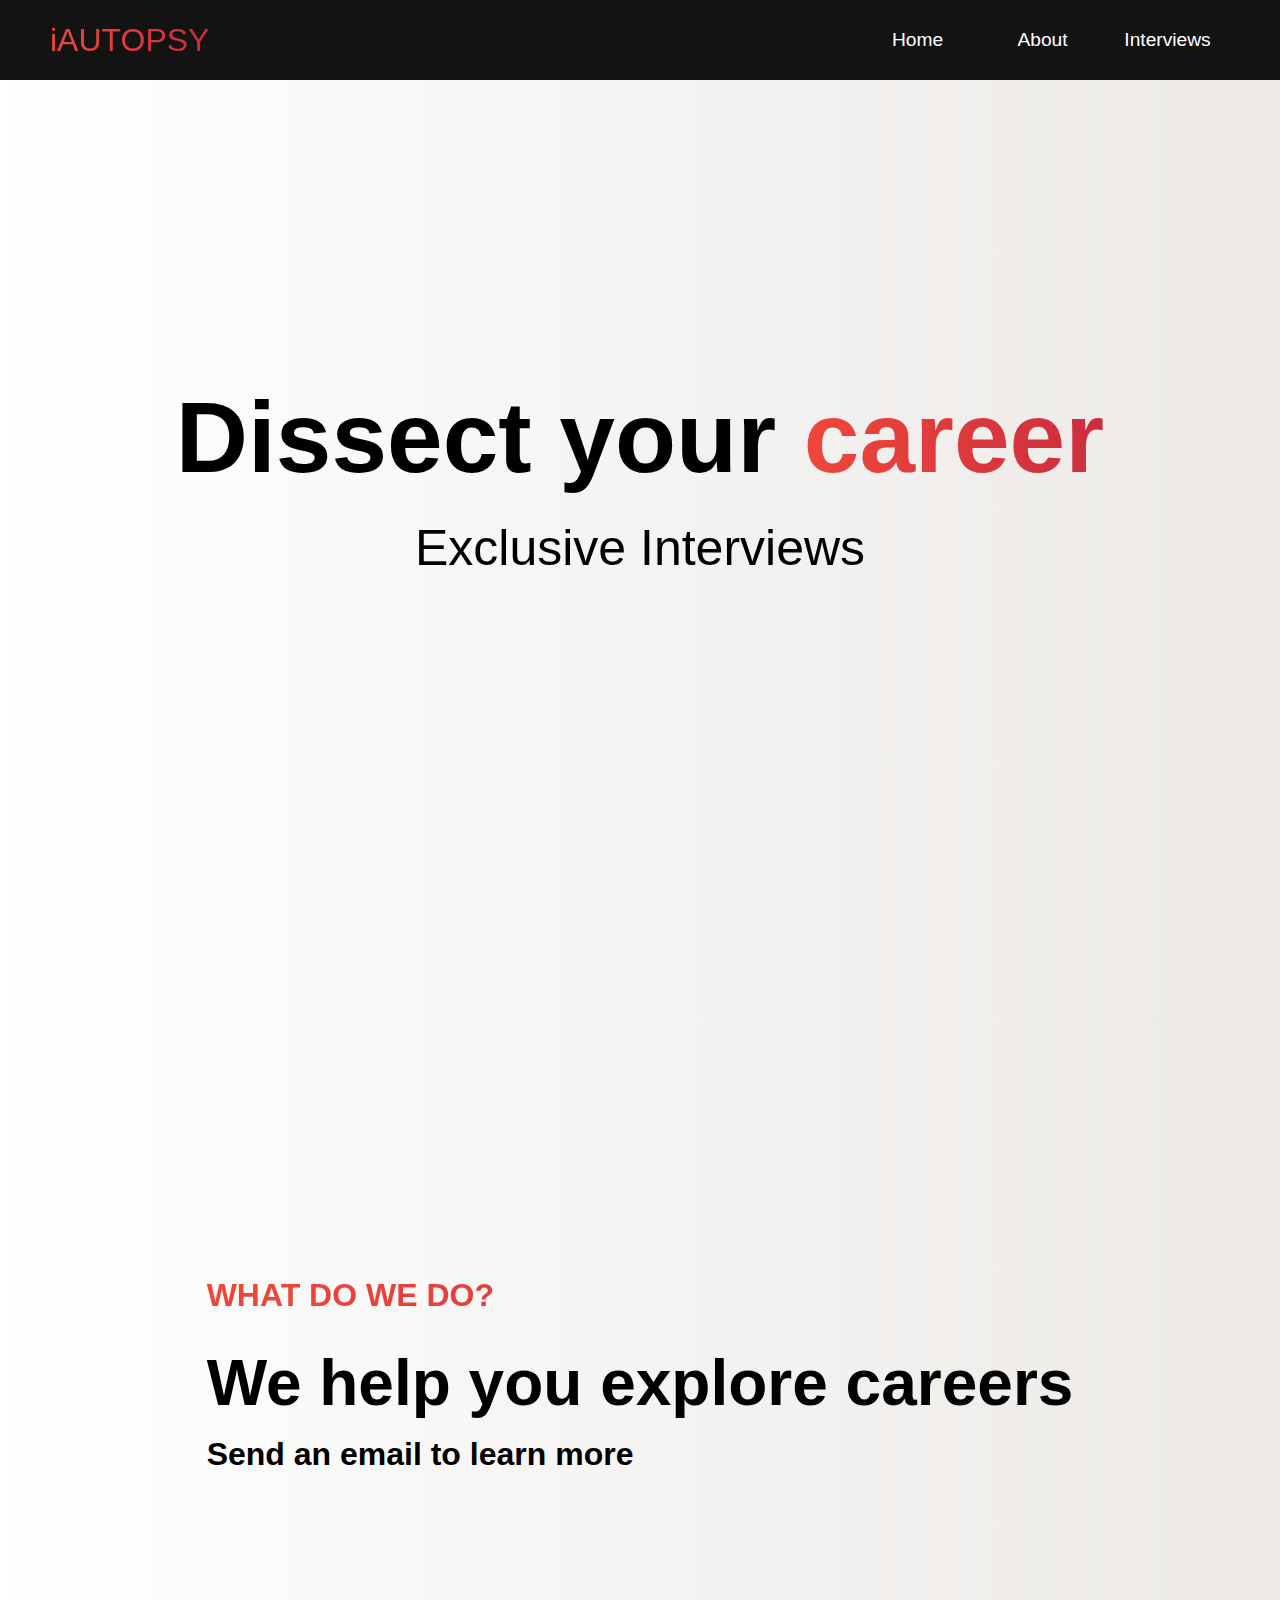
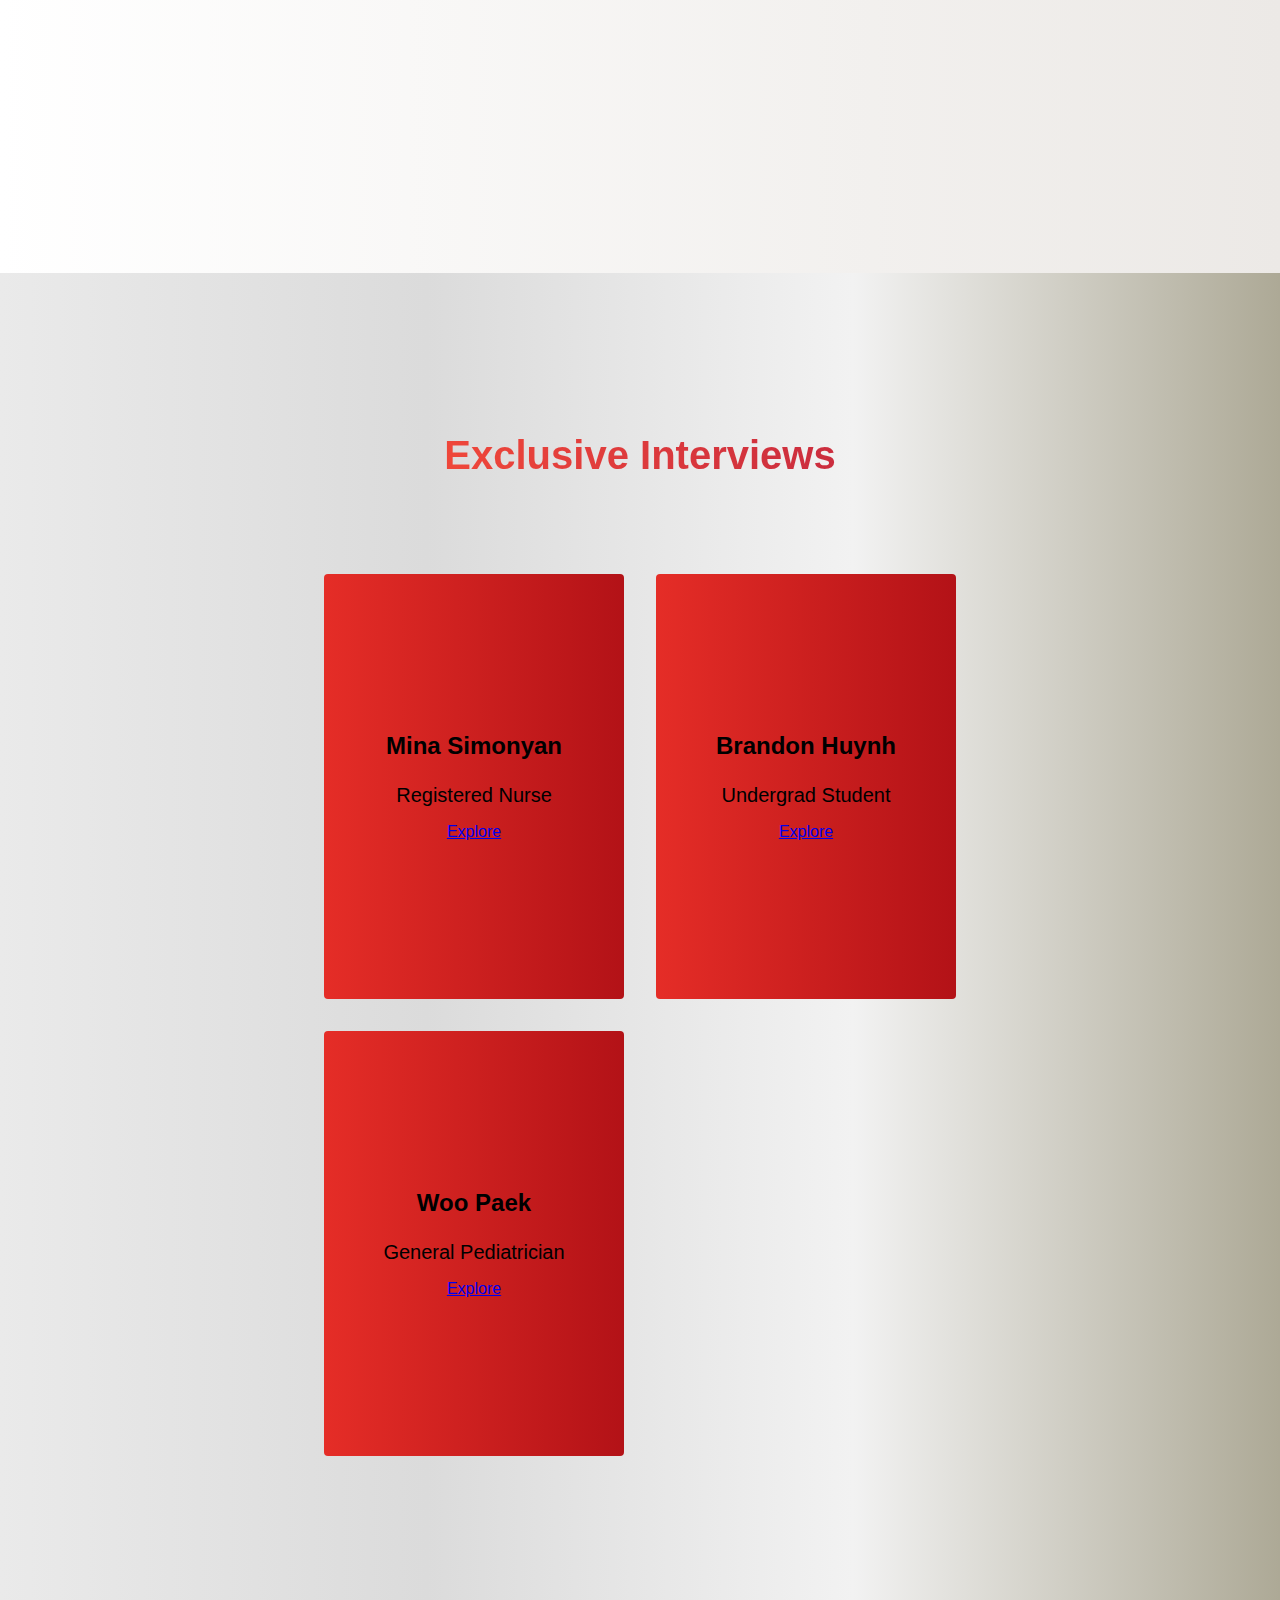
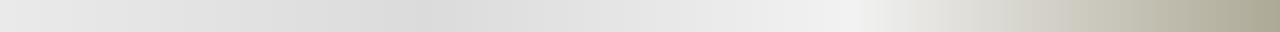
==== index.html @ 0025405b "Add files via upload" ====
<!DOCTYPE html>
<html lang="en">
<head>
    <meta charset="UTF-8">
    <meta name="viewport" content="width=device-width, initial-scale=1.0">
    <title>My Website</title>
    <link rel="stylesheet" href="styles.css">
</head>
<body>
    <!-- Navbar Section -->
     <nav class="navbar">
    <div class="navbar__container">
        <a href="%home" id="navbar__logo">iAUTOPSY</a>
        <div class="navbar__toggle" id="mobile-menu">
            <span class="bar"></span>
            <span class="bar"></span>
            <span class="bar"></span>
        </div>
        <ul class="navbar__menu">
            <li class="navbar__item">
                <a href="#home" class="navbar__links" id="home-page">Home</a>
            </li>
            <li class="navbar__item">
                <a href="#about" class="navbar__links" id="about-page">About</a>
            </li>
            <li class="navbar__item">
                <a href="#interviews" class="navbar__links" id="interviews-page">Interviews</a>
            </li>
        </ul>
    </div>
     </nav>

     <!--Hero Section-->
     <div class="hero" id="home">
        <div class="hero__container">
            <h1 class="hero__heading">Dissect your <span>career</span></h1>
            <p class="hero__description">Exclusive Interviews</p>
        </div>
     </div>

     <!--About Section-->
     <div class="main" id="about">
        <div class="main__container">
            <div class="main__content">
                <h1>What do we do?</h1>
                <h2>We help you explore careers</h2>
                <p>Send an email to learn more</p>
            </div>
        </div>
     </div>

     <!--Interviews Section-->
     <div class="services" id="interviews">
        <h1>Exclusive Interviews</h1>
        <div class="services__wrapper">
            <div class="services__card">
                <h2>Mina Simonyan</h2>
                <p>Registered Nurse</p>
                <a href="contact-1.html" class="services__btn">Explore</a>
            </div>
            <div class="services__card">
                <h2>Brandon Huynh</h2>
                <p>Undergrad Student</p>
                <a href="contact-2.html" class="services__btn">Explore</a>
            </div>
            <div class="services__card">
                <h2>Woo Paek</h2>
                <p>General Pediatrician</p>
                <a href="contact-3.html" class="services__btn">Explore</a>
            </div>
        </div>
     </div>
     <script src="app.js"></script>
     </div>
</body>
</html>
---- styles.css ----
* {
    box-sizing: border-box;
    margin: 0;
    padding: 0;
    font-family: 'Kumbh Sans', sans-serif;
    scroll-behavior: smooth;
}

.navbar {
    background: #131313;
    height: 80px;
    display: flex;
    justify-content: center;
    align-items: center;
    font-size: 1.2rem;
    position: sticky;
    top: 0;
    z-index: 999;
}

.navbar__container {
    display: flex;
    justify-content: space-between;
    height: 80px;
    z-index: 1;
    width: 100%;
    max-width: 1300px;
    margin: 0 auto;
    padding: 0 50px;
}

#navbar__logo {
    background: #cb2d3e;  /* fallback for old browsers */
background: -webkit-linear-gradient(to right, #ef473a, #cb2d3e);  /* Chrome 10-25, Safari 5.1-6 */
background: linear-gradient(to right, #ef473a, #cb2d3e); /* W3C, IE 10+/ Edge, Firefox 16+, Chrome 26+, Opera 12+, Safari 7+ */
    -webkit-background-clip: text;
    -moz-background-clip: text;
    -webkit-text-fill-color: transparent;
    -moz-text-fill-color: transparent;
    display: flex;
    align-items: center;
    cursor: pointer;
    text-decoration: none;
    font-size: 2rem;
}

.navbar__menu {
    display: flex;
    align-items: center;
    list-style: none;
}

.navbar__item {
    height: 80px;
}

.navbar__links {
    color: #fff; 
    display: flex;
    align-items: center;
    justify-content: center;
    width: 125px;
    text-decoration: none;
    height: 100%;
    transition: all 0.3s ease;
}

.navbar__links:hover {
    color: #ef473a; 
    transition: all 0.3s ease;
}

@media screen and (max-width: 960px) {
    .navbar__container {
        display: flex; 
        justify-content: space-between;
        height: 80px;
        z-index: 1;
        width: 100%; 
        max-width: 1300px; 
        padding: 0;
    }

    .navbar__menu {
        display: grid;
        grid-template-columns: auto;
        margin: 0;
        width: 100%; 
        position:absolute;
        top: -1000px;
        opacity: 1;
        transition: all 0.5s ease;
        z-index: -1;
    }

    .navbar__menu.active {
        background: #131313;
        top: 100%;
        opacity: 1;
        transition: all 0.5s ease;
        z-index: 99;
        height: 60vh;
        font-size: 1.6rem;
    }

    #navbar__logo {
        padding-left: 25px;
    }

    .navbar__toggle .bar {
        width: 25px;
        height: 3px;
        margin: 5px auto;
        transition: 0.3s ease-in-out;
        background: #fff; 
    }

    .navbar__item {
        width: 100%;
    }

    .navbar__links {
        text-align: center;
        padding: 2rem;
        width: 100%;
        display: table;
    }

    #mobile-menu {
        position: absolute;
        top: 20%;
        right: 5%;
        transform: translate(5%, 20%);
    }

    .navbar__toggle .bar {
        display: block;
        cursor: pointer;
    }

    #mobile-menu.is-active .bar:nth-child(2) {
        opacity: 0;
    }

    #mobile-menu.is-active .bar:nth-child(1) {
        transform: translateY(8px) rotate(45deg);
    }

    #mobile-menu.is-active .bar:nth-child(3) {
        transform: translateY(-8px) rotate(-45deg);
    }
}

/* Hero Section */
.hero {
    background: #ECE9E6;  /* fallback for old browsers */
background: -webkit-linear-gradient(to right, #FFFFFF, #ECE9E6);  /* Chrome 10-25, Safari 5.1-6 */
background: linear-gradient(to right, #FFFFFF, #ECE9E6); /* W3C, IE 10+/ Edge, Firefox 16+, Chrome 26+, Opera 12+, Safari 7+ */
    padding: 270px 0;
}

.hero__container {
    display: flex;
    flex-direction: column;
    justify-content: center;
    align-items: center;
    max-width: 1200px;
    margin: 0 auto;
    height: 90%;
    text-align: center;
    padding: 30px;
}

.hero__heading {
    font-size: 100px;
    margin-bottom: 24px;
    color: #000000;
}

.hero__heading span {
    background: #cb2d3e;  /* fallback for old browsers */
background: -webkit-linear-gradient(to right, #ef473a, #cb2d3e);  /* Chrome 10-25, Safari 5.1-6 */
background: linear-gradient(to right, #ef473a, #cb2d3e); /* W3C, IE 10+/ Edge, Firefox 16+, Chrome 26+, Opera 12+, Safari 7+ */
background-size: 100%;
-webkit-background-clip: text;
-moz-background-clip: text;
-webkit-text-fill-color: transparent; 
-moz-text-fill-color: transparent; 
}

.hero__description {
    font-size: 50px;
    background: #000000;  /* fallback for old browsers */
    background: -webkit-linear-gradient(to right, #000000, #000000);  /* Chrome 10-25, Safari 5.1-6 */
    background: linear-gradient(to right, #000000, #000000); /* W3C, IE 10+/ Edge, Firefox 16+, Chrome 26+, Opera 12+, Safari 7+ */     
background-size: 100%;
-webkit-background-clip: text;
-moz-background-clip: text;
-webkit-text-fill-color: transparent; 
-moz-text-fill-color: transparent; 
}

.highlight {
    border-bottom: 4px solid rgb(132, 0, 255);
}

@media screen and (max-width: 768px) {
    .hero__heading {
        font-size: 60px;
    }

    .hero__description {
        font-size: 40px;
    }
}

/* About Section */
.main {
    background: #ECE9E6;  /* fallback for old browsers */
background: -webkit-linear-gradient(to right, #FFFFFF, #ECE9E6);  /* Chrome 10-25, Safari 5.1-6 */
background: linear-gradient(to right, #FFFFFF, #ECE9E6); /* W3C, IE 10+/ Edge, Firefox 16+, Chrome 26+, Opera 12+, Safari 7+ */
    padding: 25rem 0;
}

.main__container {
    display: flex;
    grid-template-columns: 1fr 1fr;
    align-items: center;
    justify-content: center;
    margin: 0 auto;
    height: 90%;
    z-index: 1;
    width: 100%;
    max-width: 1300px;
    padding: 0 50px;
}

.main__content h1 {
    font-size: 2rem;
    background: #cb2d3e;  /* fallback for old browsers */
background: -webkit-linear-gradient(to right, #ef473a, #cb2d3e);  /* Chrome 10-25, Safari 5.1-6 */
background: linear-gradient(to right, #ef473a, #cb2d3e); /* W3C, IE 10+/ Edge, Firefox 16+, Chrome 26+, Opera 12+, Safari 7+ */
    -webkit-background-clip: text;
    -moz-background-clip: text;
    -webkit-text-fill-color: transparent;
    -moz-text-fill-color: transparent;
    text-transform: uppercase;
    margin-bottom: 32px;
}

.main__content h2 {
    font-size: 4rem;
    background: #000000;  /* fallback for old browsers */
    background: -webkit-linear-gradient(to right, #000000, #000000);  /* Chrome 10-25, Safari 5.1-6 */
    background: linear-gradient(to right, #000000, #000000); /* W3C, IE 10+/ Edge, Firefox 16+, Chrome 26+, Opera 12+, Safari 7+ */     
background-size: 100%;
-webkit-background-clip: text;
-moz-background-clip: text;
-webkit-text-fill-color: transparent; 
-moz-text-fill-color: transparent; 
}

.main__content p {
    margin-top: 1rem;
    font-size: 2rem;
    font-weight: 700;
}

.main__btn {
    font-size: 1.8rem;
    background: #ECE9E6;  /* fallback for old browsers */
background: -webkit-linear-gradient(to right, #FFFFFF, #ECE9E6);  /* Chrome 10-25, Safari 5.1-6 */
background: linear-gradient(to right, #FFFFFF, #ECE9E6); /* W3C, IE 10+/ Edge, Firefox 16+, Chrome 26+, Opera 12+, Safari 7+ */
padding: 20px 60px;
border: none;
border-radius: 4px;
color: #000000; 
margin-top: 2rem;
cursor: pointer;
position: relative;
transition: all 0.35s;
outline: none;
}

.main__btn a {
    position: relative;
    z-index: 2;
    color: #000000;
    text-decoration: none;
}

.main__btn:after {
position: absolute;
content: '';
top: 0;
left: 0;
width: 0;
height: 100%;
background: #fff;
transition: all 0.35s;
border-radius: 4px;
}

.main__btn:hover {
    color: #fff;
}

.main__btn:hover:after {
    width: 100%;
}

.main__img--container {
    text-align: center;
}

/* Mobile Responsive */
@media screen and (max-width: 1100px) {
    .main__container {
        display: grid;
        grid-template-columns: 1fr;
        align-items: center;
        justify-content: center;
        width: 100%;
        margin: 0 auto;
        height: 90%;
    }

    .main__content {
        text-align: center;
        margin-bottom: 4rem;
    }

    .main__content h1 {
        font-size: 2.5rem;
        margin-top: 2rem;
    }

    .main__content h2 {
        font-size: 3rem;
    }

    .main__content p {
        margin-top: 1rem;
        font-size: 1.5rem;
    }
}

@media screen and (max-width: 480px) {
    .main__content h1 {
        font-size: 2rem;
        margin-top: 3rem;
    }

    .main__content h2 {
        font-size: 2rem;
    }

    .main__content p {
        margin-top: 2rem;
    }

    .main__btn {
        padding: 12px 36px;
        margin: 2.5rem 0;
    }
}

/* Services Section */
.services {
    background: #ADA996;  /* fallback for old browsers */
background: -webkit-linear-gradient(to right, #EAEAEA, #DBDBDB, #F2F2F2, #ADA996);  /* Chrome 10-25, Safari 5.1-6 */
background: linear-gradient(to right, #EAEAEA, #DBDBDB, #F2F2F2, #ADA996); /* W3C, IE 10+/ Edge, Firefox 16+, Chrome 26+, Opera 12+, Safari 7+ */
    display: flex;
    flex-direction: column;
    justify-content: center;
    align-items: center;
    height: 100%; 
    padding: 10rem 0;
}

.services h1 {
    background: #cb2d3e;  /* fallback for old browsers */
background: -webkit-linear-gradient(to right, #ef473a, #cb2d3e);  /* Chrome 10-25, Safari 5.1-6 */
background: linear-gradient(to right, #ef473a, #cb2d3e); /* W3C, IE 10+/ Edge, Firefox 16+, Chrome 26+, Opera 12+, Safari 7+ */
    -webkit-background-clip: text;
    -moz-background-clip: text;
    -webkit-text-fill-color: transparent;
    -moz-text-fill-color: transparent;
    margin-bottom: 5rem;
    font-size: 2.5rem;
}

.services__wrapper {
    display:grid;
    grid-template-columns: 14fr 14fr 14fr 1fr;
    grid-template-rows: 1fr;
}

.services__card {
    margin: 1rem;
    height: 425px;
    width: 300px;
    border-radius: 4px;
    display: flex;
    flex-direction: column;
    justify-content: center;
    color: #000000;
    background-image: linear-gradient(to right, #e52d27 0%, #b31217 100%);
    transition: 0.3s ease-in;
}

.services__card h2 {
    text-align: center;
}

.services__card p {
    text-align: center;
    margin-top: 24px;
    font-size: 20px;
}

.services__btn {
    display: flex;
    justify-content: center;
    margin-top: 16px;
}

.services__card button {
    color: #000000;
    padding: 14px 24px;
    border: none;
    outline: none;
    border-radius: 4px;
    background: #fff;
    font-size: 1rem;
}

.services__card button:hover {
    cursor: pointer;
}

.services__card:hover {
    transform: scale(1.075);
    transition: 0.3s ease-in;
    cursor: pointer;
}

@media screen and (max-width: 1300px) {
    .services__wrapper {
        grid-template-columns: 1fr 1fr;
    }
}

@media screen and (max-width: 768px) {
    .sercices__wrapper {
        grid-template-columns: 1fr;
    }
}
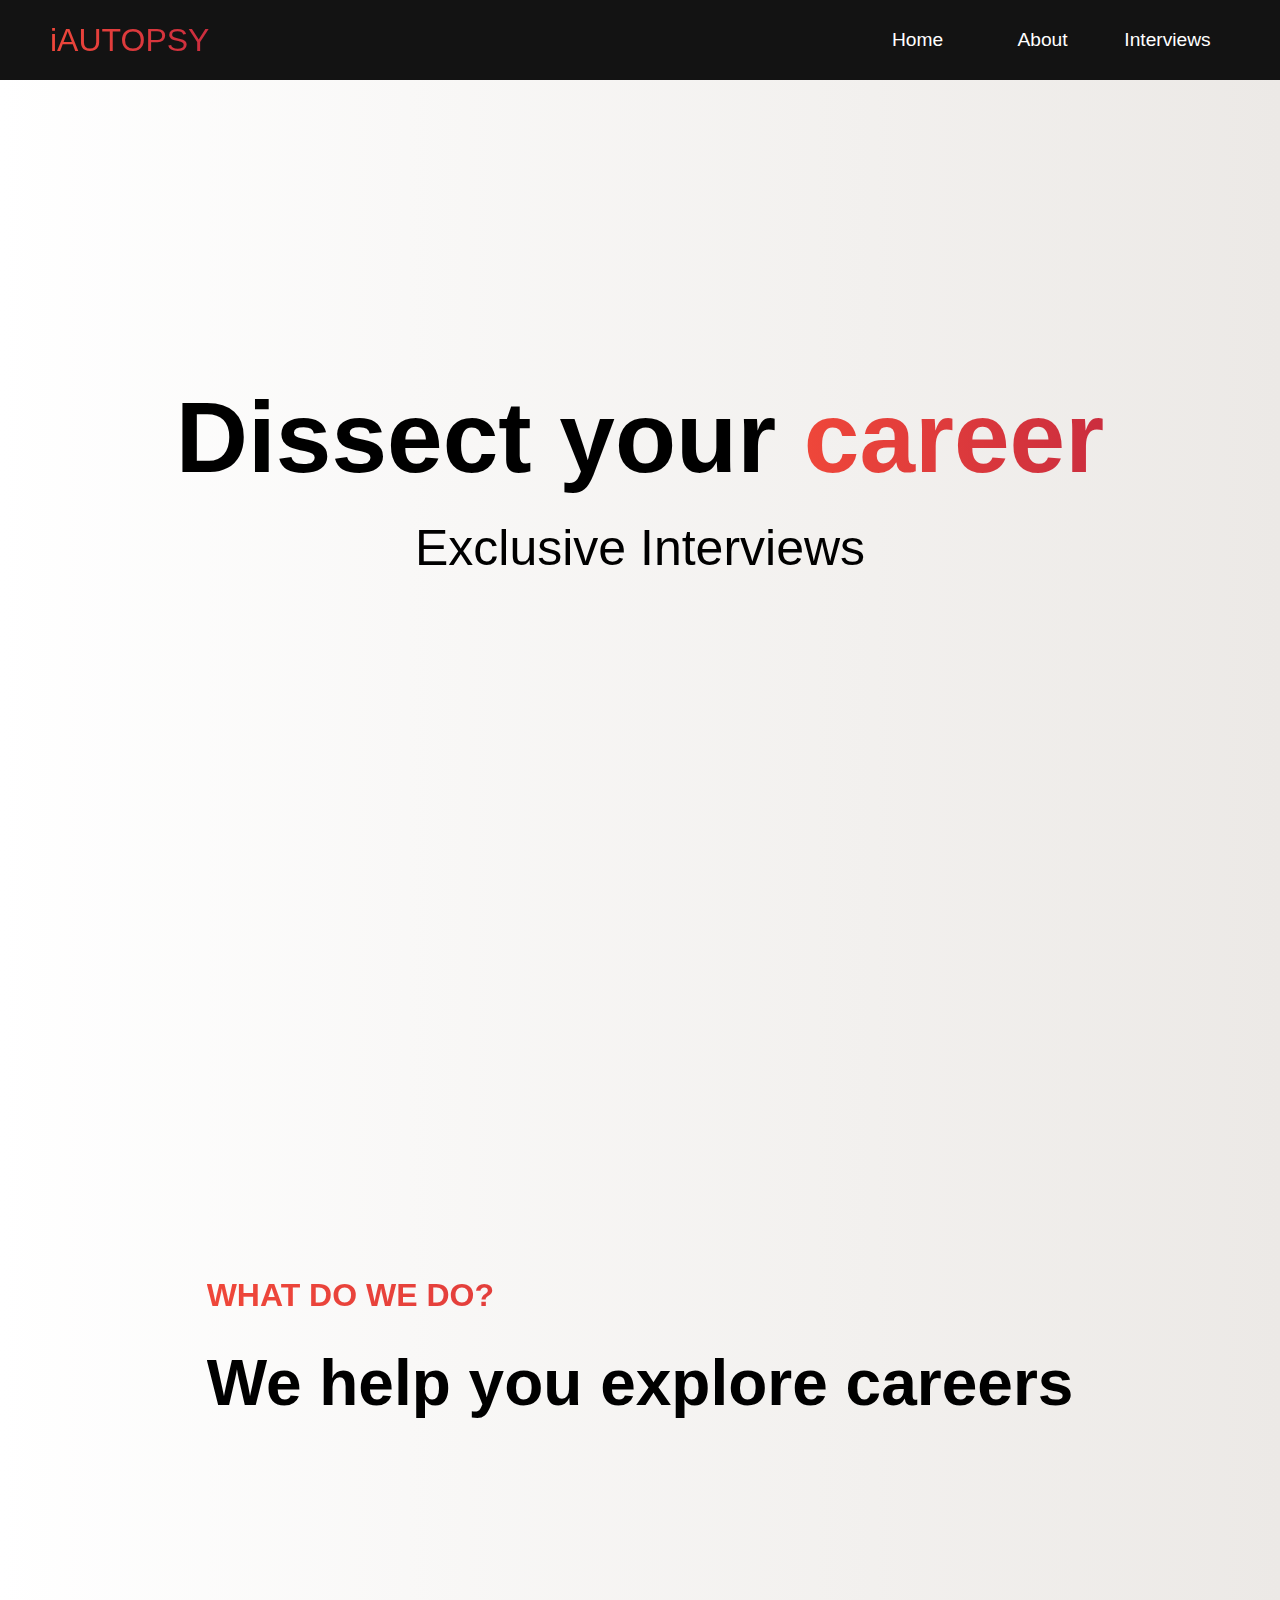
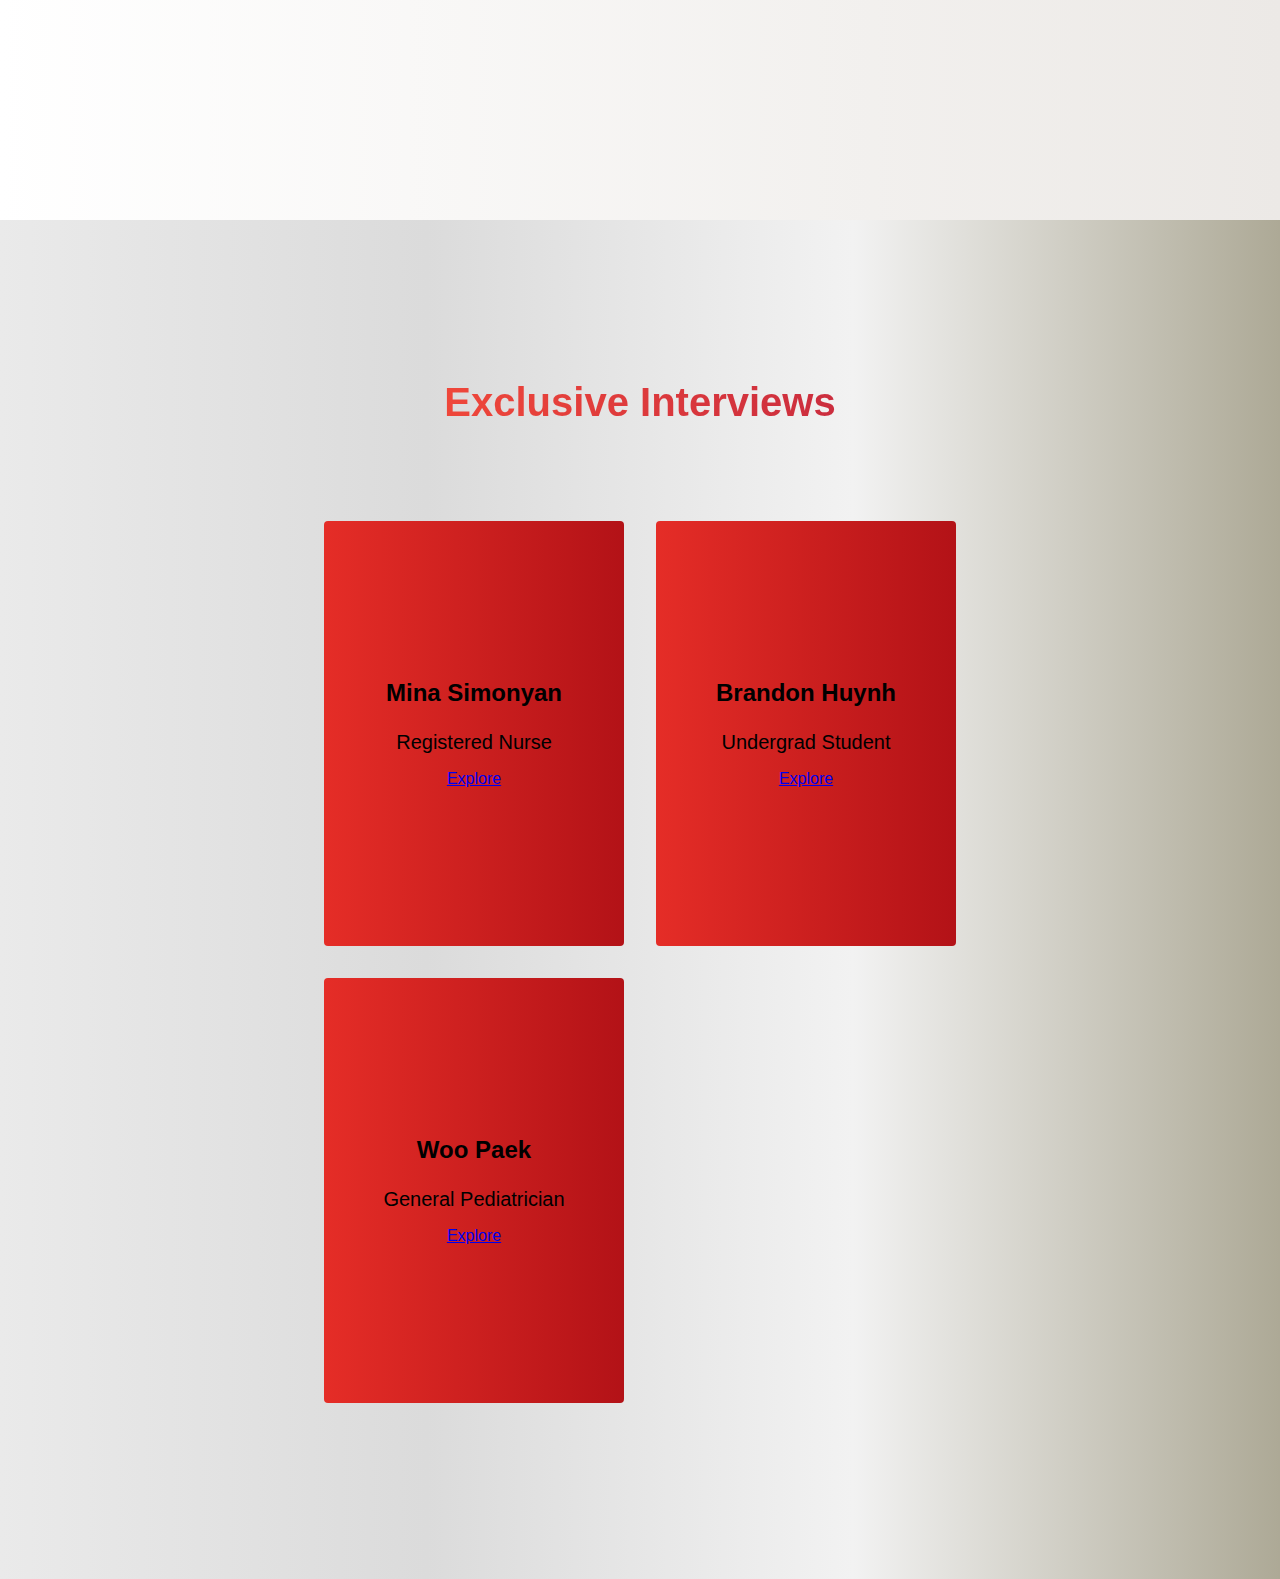
==== commit 0754a1ed: "Update index.html" ====
--- a/index.html
+++ b/index.html
@@ -44,7 +44,6 @@
             <div class="main__content">
                 <h1>What do we do?</h1>
                 <h2>We help you explore careers</h2>
-                <p>Send an email to learn more</p>
             </div>
         </div>
      </div>
@@ -73,4 +72,4 @@
      <script src="app.js"></script>
      </div>
 </body>
-</html>+</html>
